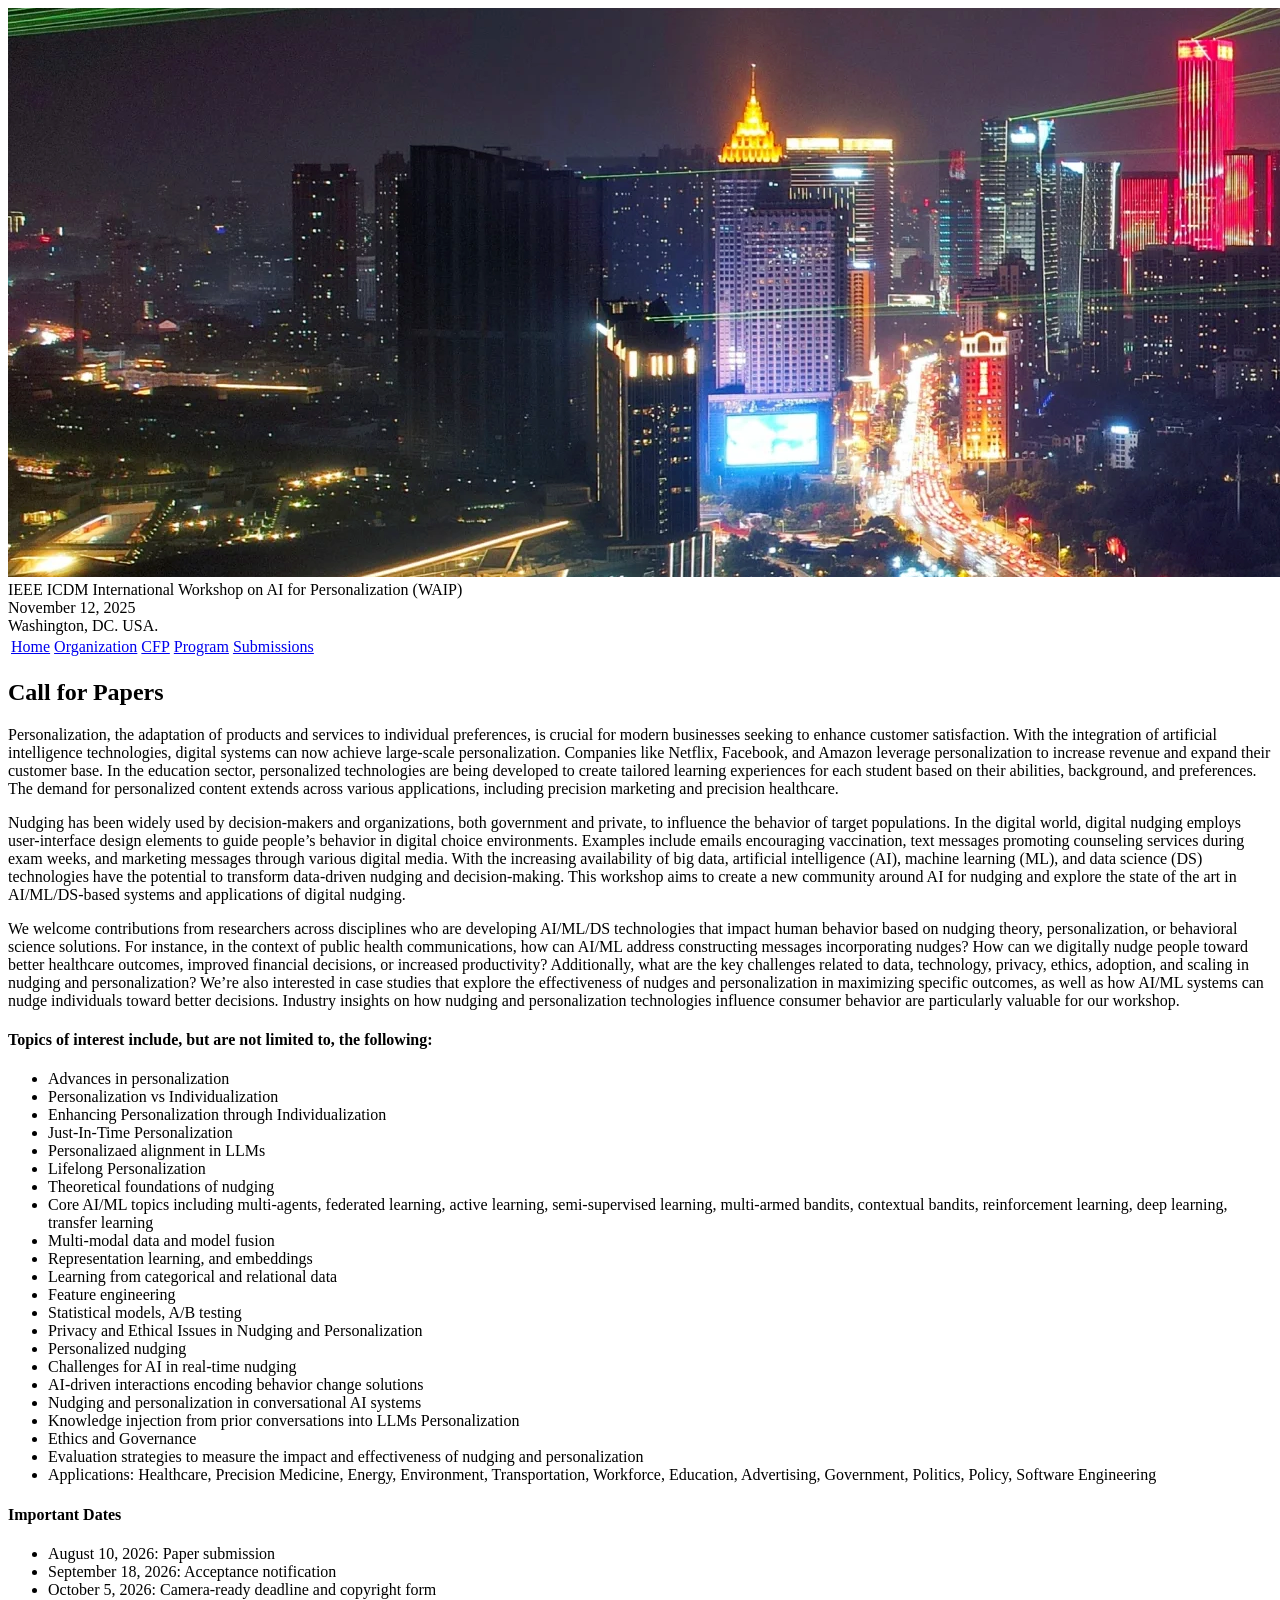
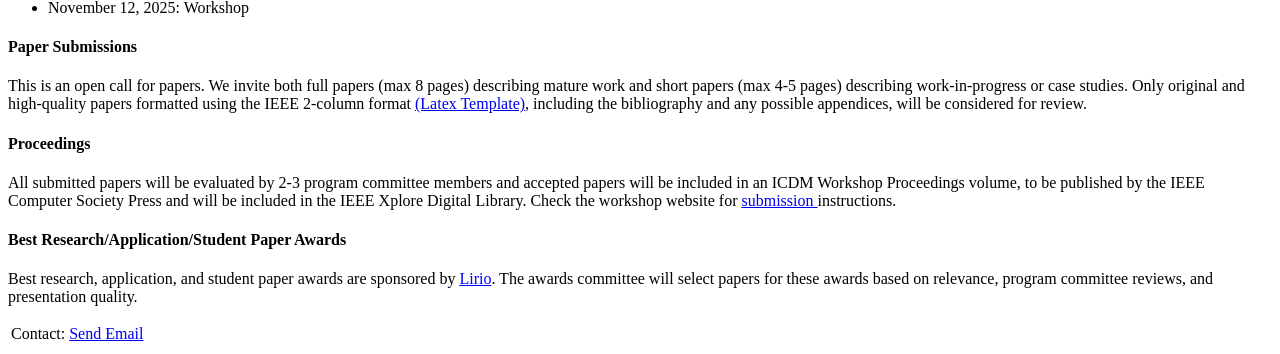
==== cfp/index.html @ 7f9c9aba "Update index.html" ====
<!DOCTYPE html>
<html lang='en'>

<head>
    <base href="..">
    <link rel="shortcut icon" type="image/png" href="assets/favicon.png"/>
    <link rel="stylesheet" type="text/css" media="all" href="assets/main.css"/>
    <meta name="description" content="WAIN-2026">
    <meta name="resource-type" content="document">
    <meta name="distribution" content="global">
    <meta name="KeyWords" content="Conference">
    <title>WAIN-2026</title>
</head>

<body>

    <div class="banner">
        <img src="assets/icdm26s-banner.png" alt="IEEE ICDM International Workshop on AI for Personalization">
        <div class="top-left">
            <span class="title1">IEEE ICDM International Workshop on AI for Personalization (WAIP)</span>
        </div>
        <div class="bottom-right">
            November 12, 2025 <br> Washington, DC. USA.
        </div>
    </div>

    <table class="navigation">
        <tr>
            <td class="navigation">
                <a class="current" title="Workshop Home Page" href=".">Home</a>
            </td>
            <td class="navigation">
                <a title="Organization" href="organization">Organization</a> 
            </td>
            <td class="navigation">
                <a title="CFP" href="cfp">CFP</a> 
            </td>
            <td class="navigation">
                <a title="Conference Program" href="program">Program</a> 
            </td>
            <td class="navigation">
                <a title="Paper Submission" href="submissions">Submissions</a>
            </td>
        </tr>
    </table>

    <h2>Call for Papers</h2>

    <p>
        Personalization, the adaptation of products and services to individual preferences, is crucial 
        for modern businesses seeking to enhance customer satisfaction. With the integration of artificial 
        intelligence technologies, digital systems can now achieve large-scale personalization. 
        Companies like Netflix, Facebook, and Amazon leverage personalization to increase revenue and 
        expand their customer base. In the education sector, personalized technologies are being 
        developed to create tailored learning experiences for each student based on their abilities, 
        background, and preferences. The demand for personalized content extends across various applications, 
        including precision marketing and precision healthcare. 
    </p>
    <p> 
        Nudging has been widely used by decision-makers and organizations, both government and private, 
        to influence the behavior of target populations. In the digital world, digital nudging employs 
        user-interface design elements to guide people’s behavior in digital choice environments. 
        Examples include emails encouraging vaccination, text messages promoting counseling services 
        during exam weeks, and marketing messages through various digital media. With the increasing 
        availability of big data, artificial intelligence (AI), machine learning (ML), and data science 
        (DS) technologies have the potential to transform data-driven nudging and decision-making. 
        This workshop aims to create a new community around AI for nudging and explore the state of 
        the art in AI/ML/DS-based systems and applications of digital nudging.
    </p>
    
    <p>
        We welcome contributions from researchers across disciplines who are developing AI/ML/DS 
        technologies that impact human behavior based on nudging theory, personalization, or 
        behavioral science solutions. For instance, in the context of public health communications, 
        how can AI/ML address constructing messages incorporating nudges? How can we digitally nudge 
        people toward better healthcare outcomes, improved financial decisions, or increased productivity? 
        Additionally, what are the key challenges related to data, technology, privacy, ethics, adoption, 
        and scaling in nudging and personalization? We’re also interested in case studies that explore 
        the effectiveness of nudges and personalization in maximizing specific outcomes, as well as 
        how AI/ML systems can nudge individuals toward better decisions. Industry insights on how nudging 
        and personalization technologies influence consumer behavior are particularly valuable for our workshop.
    </p>

    <h4>Topics of interest include, but are not limited to, the following:</h4>
    
    <ul>
      <li>Advances in personalization</li> 
      <li>Personalization vs Individualization</li> 
      <li>Enhancing Personalization through Individualization</li> 
      <li>Just-In-Time Personalization</li>     
      <li>Personalizaed alignment in LLMs</li> 
      <li>Lifelong Personalization</li> 
      <li>Theoretical foundations of nudging</li>                  
      <li>Core AI/ML topics including multi-agents, federated learning, active learning, semi-supervised learning, 
          multi-armed bandits, contextual bandits, reinforcement learning, deep learning, transfer learning</li>
      <li>Multi-modal data and model fusion</li>
      <li>Representation learning, and embeddings</li>  
      <li>Learning from categorical and relational data</li>
      <li>Feature engineering</li>
      <li>Statistical models, A/B testing</li>
      <li>Privacy and Ethical Issues in Nudging and Personalization </li>
      <li>Personalized nudging</li>        
      <li>Challenges for AI in real-time nudging</li>
      <li>AI-driven interactions encoding behavior change solutions</li>
      <li>Nudging and personalization in conversational AI systems</li>
      <li>Knowledge injection from prior conversations into LLMs Personalization</li> 
      <li>Ethics and Governance</li> 
      <li>Evaluation strategies to measure the impact and effectiveness of nudging and personalization</li>
      <li>Applications: Healthcare, Precision Medicine, Energy, Environment, Transportation, 
          Workforce, Education, Advertising, Government, Politics, Policy, Software Engineering</li>
    </ul>
    
    <h4>Important Dates</h4>
    
    <ul>
      <li>August 10, 2026: Paper submission</li>
      <li>September 18, 2026: Acceptance notification</li>
      <li>October 5, 2026: Camera-ready deadline and copyright form</li>
      <li>November  12, 2025: Workshop </li>
    </ul>
    
    <h4>Paper Submissions</h4>
    
    <p>
        This is an open call for papers. We invite both full papers (max 8 pages) describing mature work and 
        short papers (max 4-5 pages) describing work-in-progress or case studies. Only original and high-quality 
        papers formatted using the IEEE 2-column format <a href="https://www.ieee.org/conferences/publishing/templates.html" target="_blank">(Latex Template)</a>, 
        including the bibliography and any possible appendices, will be considered for review.
    </p>
    
    <h4>Proceedings</h4>    
    <p>
        All submitted papers will be evaluated by 2-3 program committee members and accepted papers 
        will be included in an ICDM Workshop Proceedings volume, to be published by the IEEE Computer Society 
        Press and will be included in the IEEE Xplore Digital Library.  Check the workshop website for 
        <a href="https://lirio-brell.github.io/wain25/submissions/" target="_blank"> submission </a>
        instructions.
    </p>
    
    <h4>Best Research/Application/Student Paper Awards</h4>    
    <p>
        Best research, application, and student paper awards are sponsored by <a href="https://lirio.com" style="color:blue;"  target="_blank">Lirio</a>. 
        The awards committee will select papers for these awards based on relevance, program committee reviews, and presentation quality.

    </p>
           
    <table class="footer">
        <tr>
            <td class="footer">Contact: <a href = "mailto: lirio.brell@gmail.com">Send Email</a> </td> 
        </tr>
    </table>

    </body>
</html>
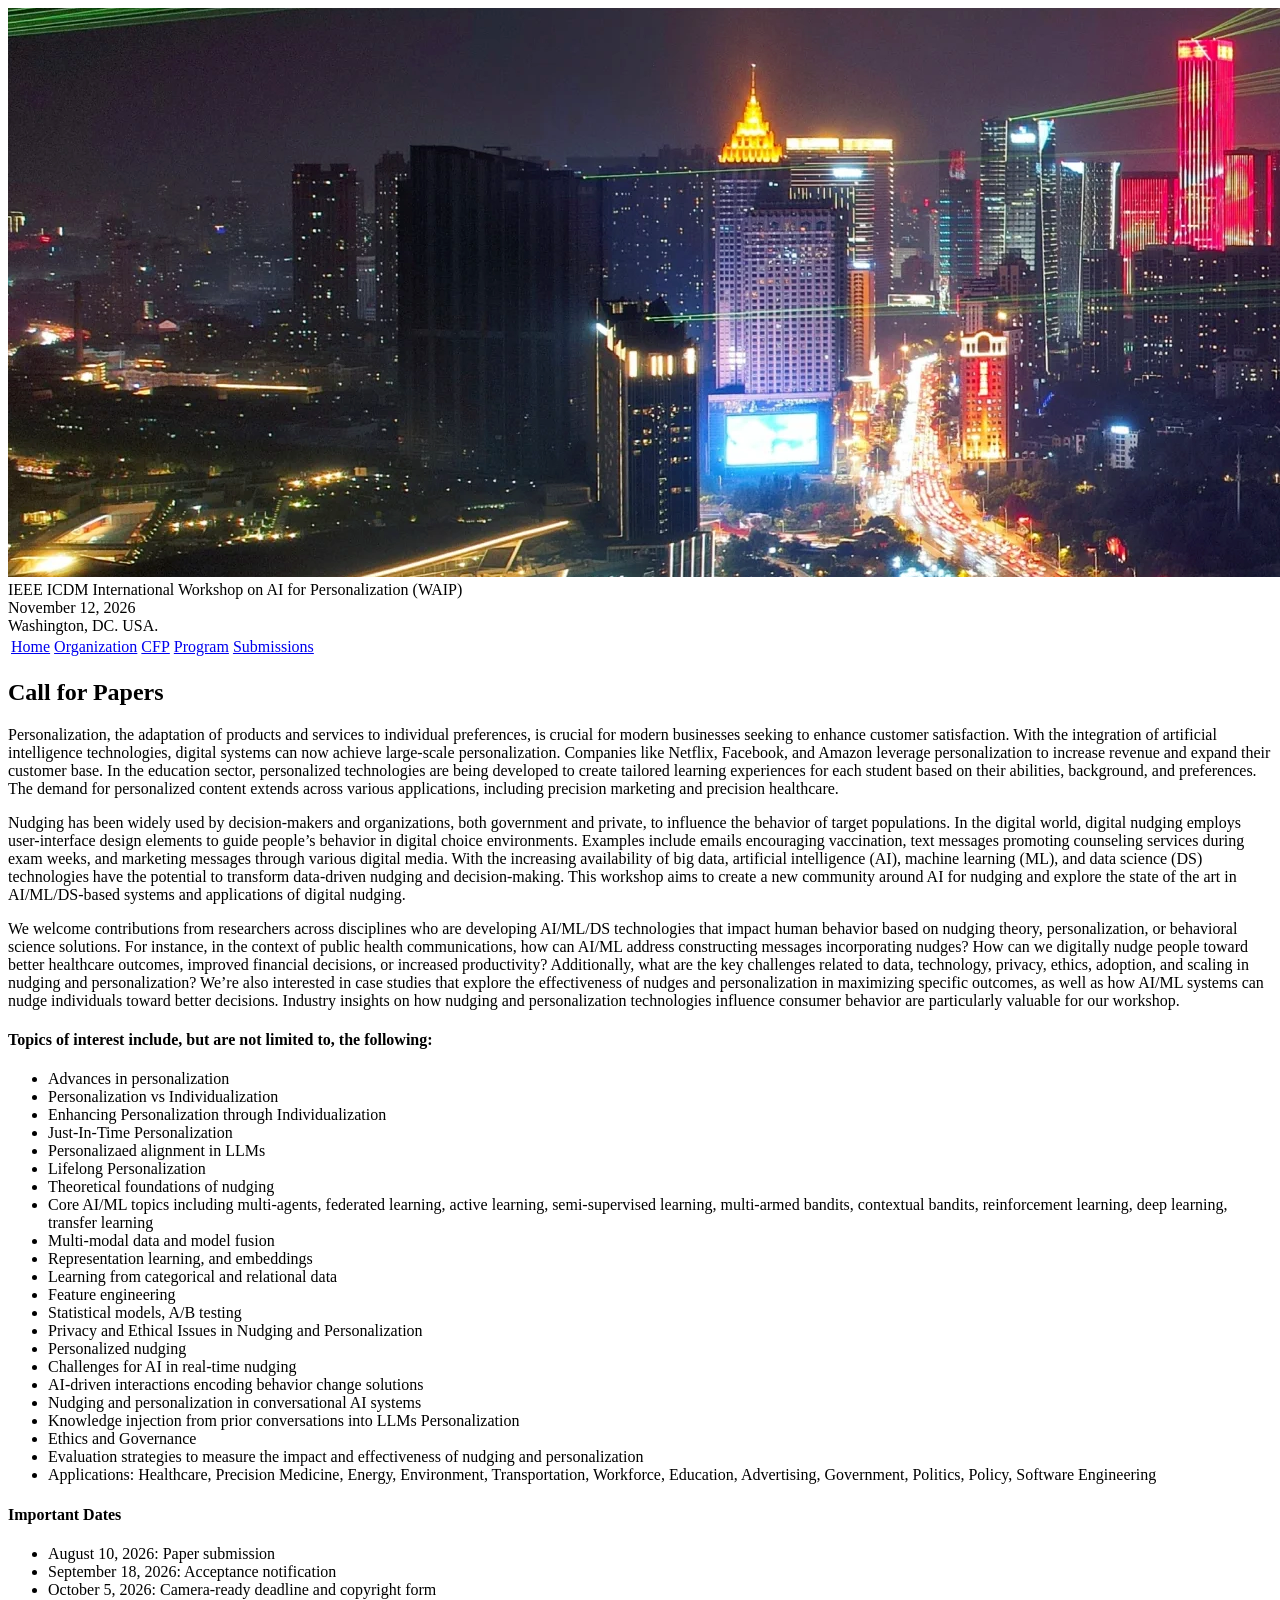
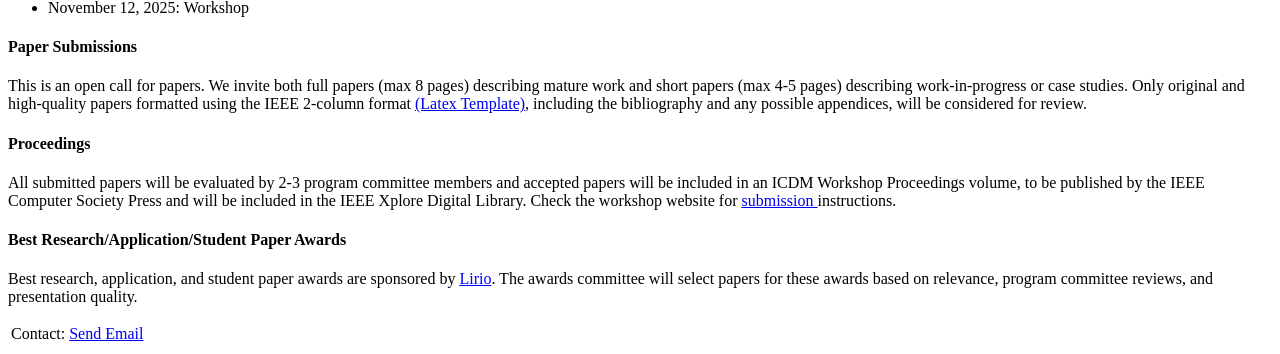
==== commit 06763dd7: "Update index.html" ====
--- a/cfp/index.html
+++ b/cfp/index.html
@@ -20,7 +20,7 @@
             <span class="title1">IEEE ICDM International Workshop on AI for Personalization (WAIP)</span>
         </div>
         <div class="bottom-right">
-            November 12, 2025 <br> Washington, DC. USA.
+            November 12, 2026 <br> Washington, DC. USA.
         </div>
     </div>
 
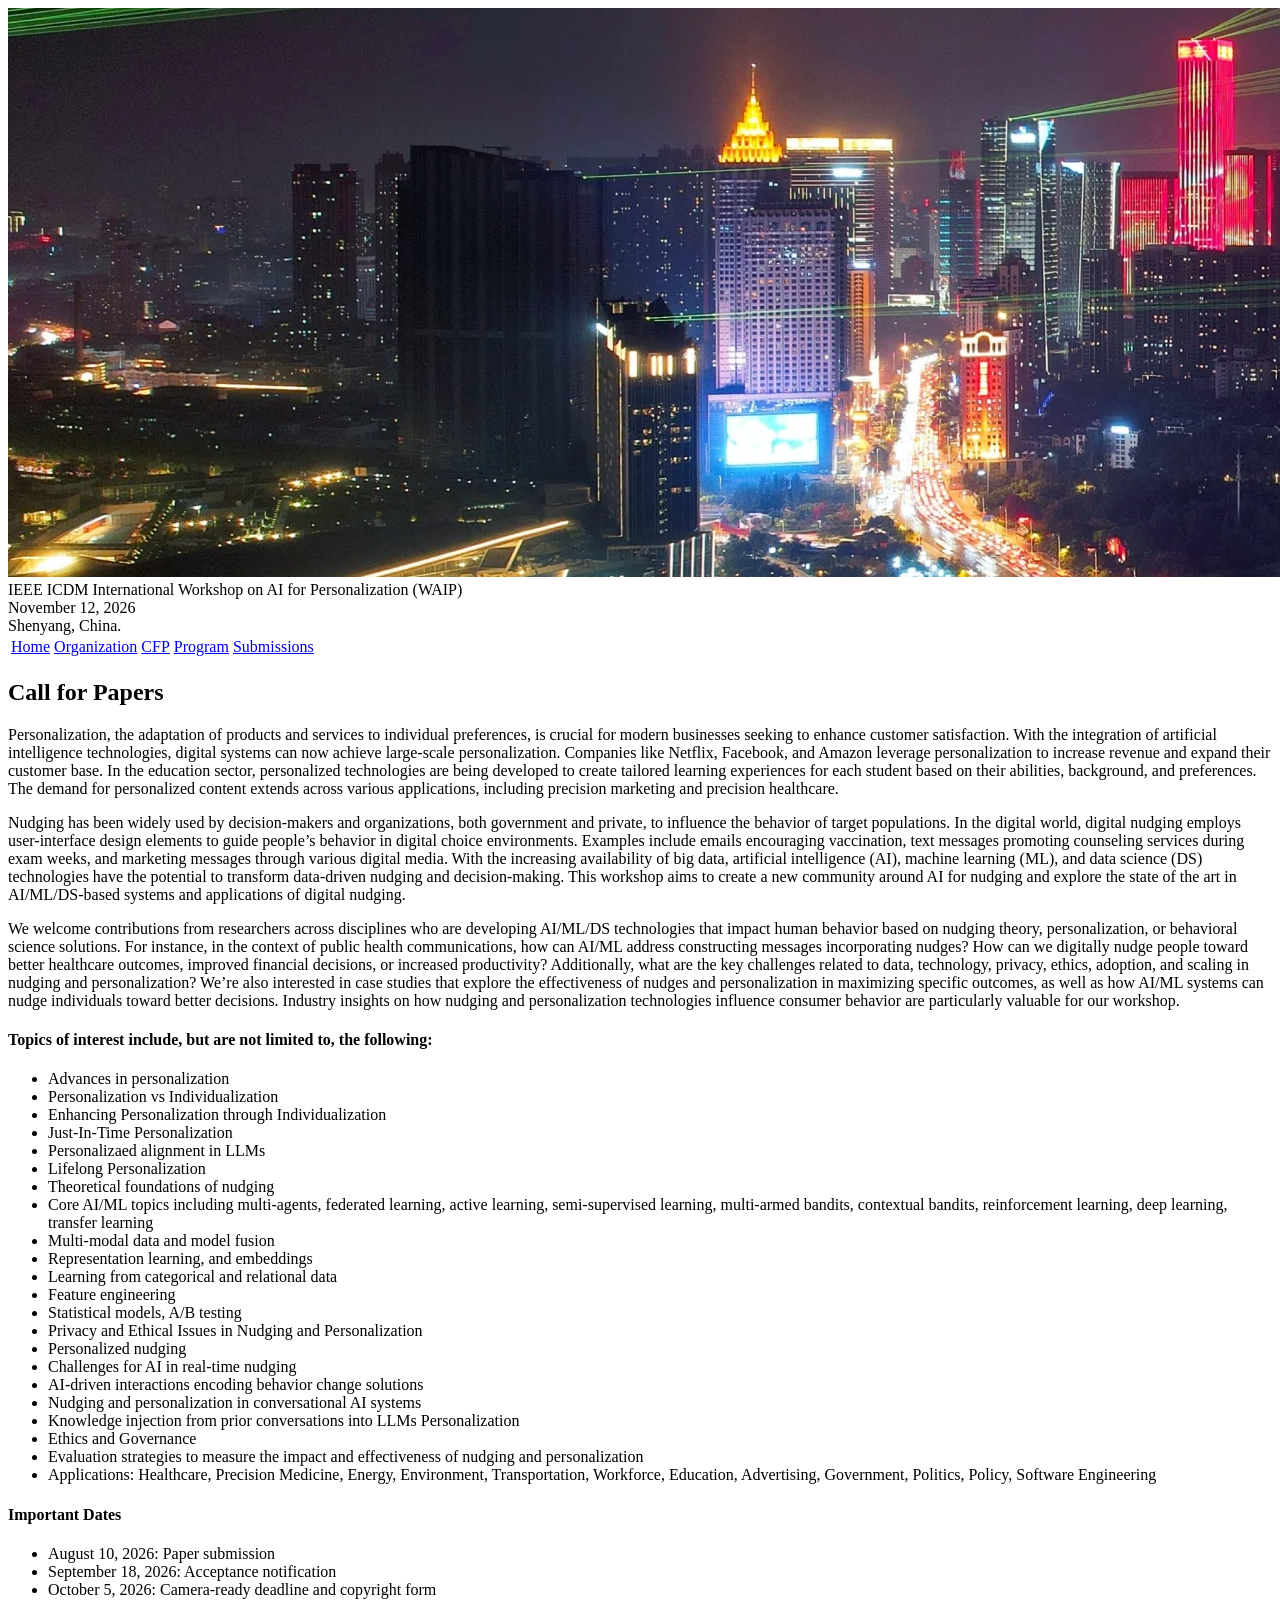
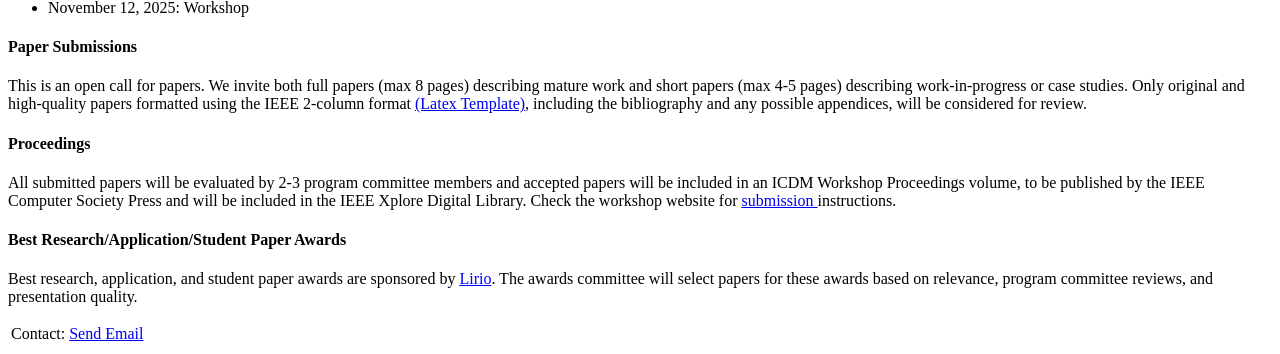
==== commit fa53030e: "Update index.html" ====
--- a/cfp/index.html
+++ b/cfp/index.html
@@ -20,7 +20,7 @@
             <span class="title1">IEEE ICDM International Workshop on AI for Personalization (WAIP)</span>
         </div>
         <div class="bottom-right">
-            November 12, 2026 <br> Washington, DC. USA.
+            November 12, 2026 <br> Shenyang, China.
         </div>
     </div>
 
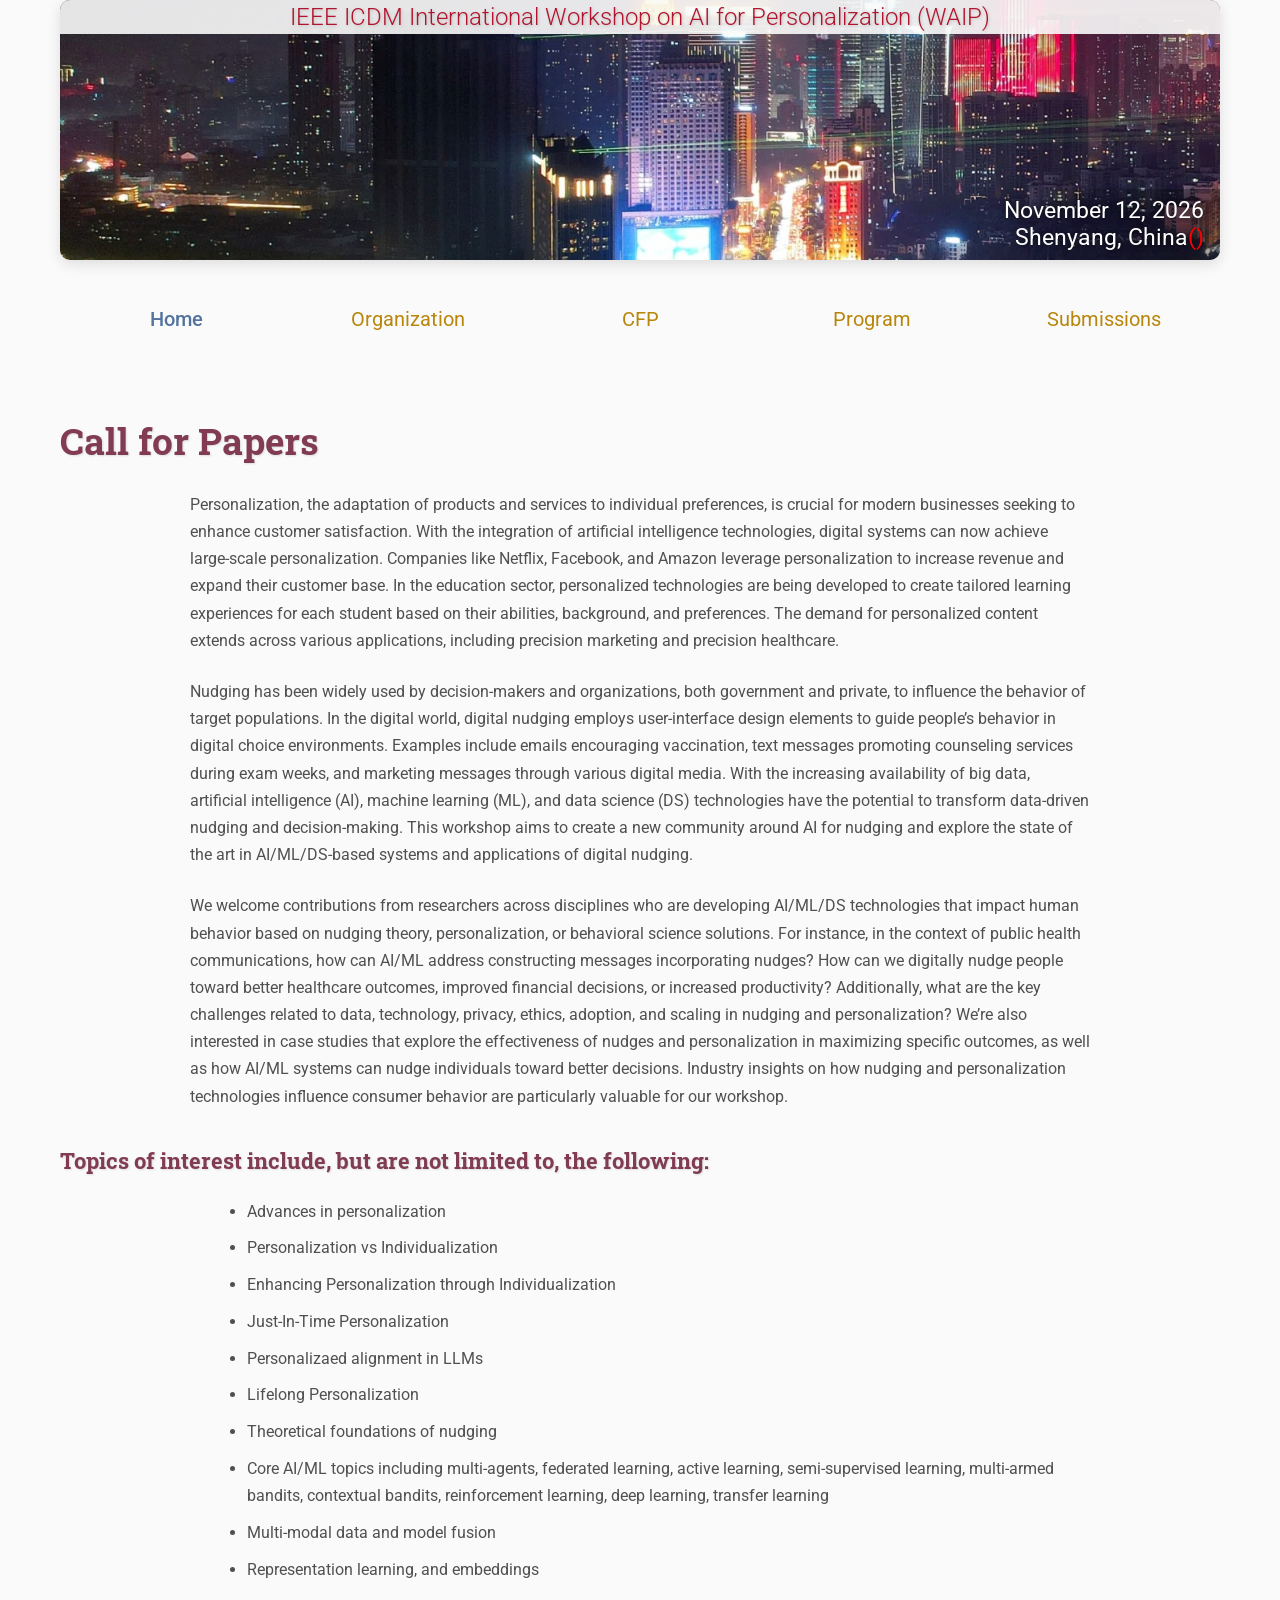
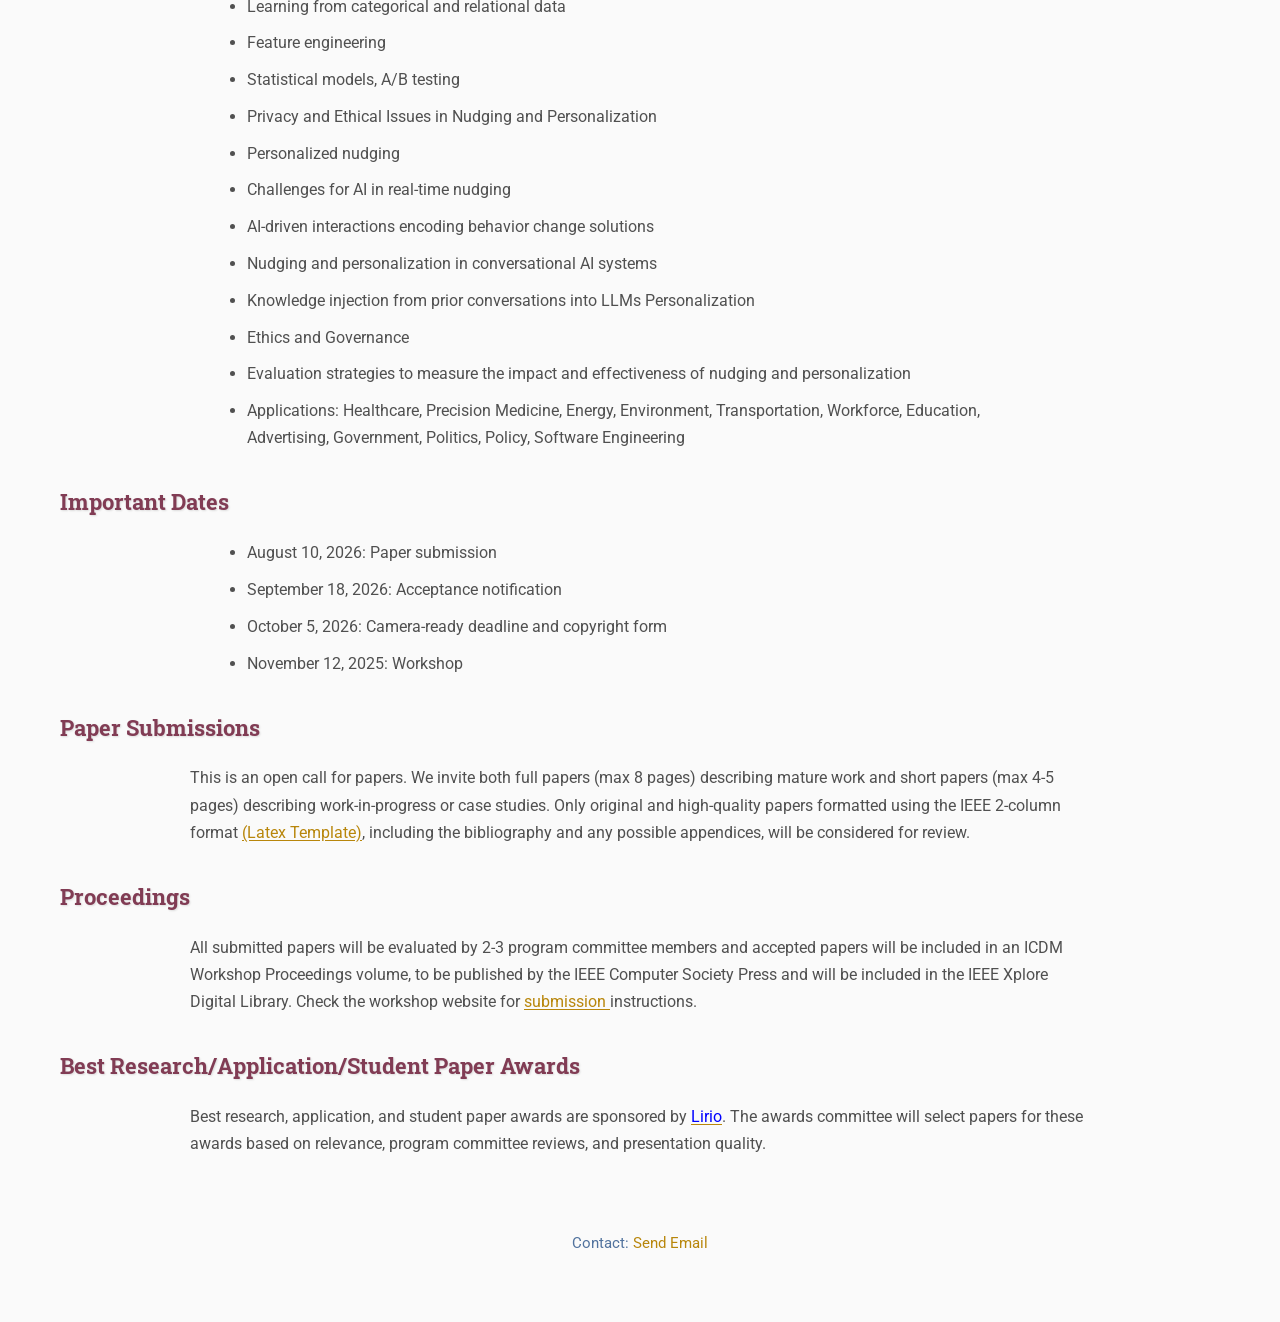
==== commit 29dfb12b: "Update index.html" ====
--- a/cfp/index.html
+++ b/cfp/index.html
@@ -15,12 +15,19 @@
 <body>
 
     <div class="banner">
-        <img src="assets/icdm26s-banner.png" alt="IEEE ICDM International Workshop on AI for Personalization">
+        <img class="banner-image"
+             src="assets/icdm26s-banner.png"
+             alt="IEEE ICDM International Workshop on AI for Personalization (WAIP)">
+    
         <div class="top-left">
-            <span class="title1">IEEE ICDM International Workshop on AI for Personalization (WAIP)</span>
+            <span class="title1">
+                IEEE ICDM International Workshop on AI for Personalization (WAIP)
+            </span>
         </div>
+    
         <div class="bottom-right">
-            November 12, 2026 <br> Shenyang, China.
+            November 12, 2026 <br>
+            Shenyang, China<span class="r">()</span>
         </div>
     </div>
 
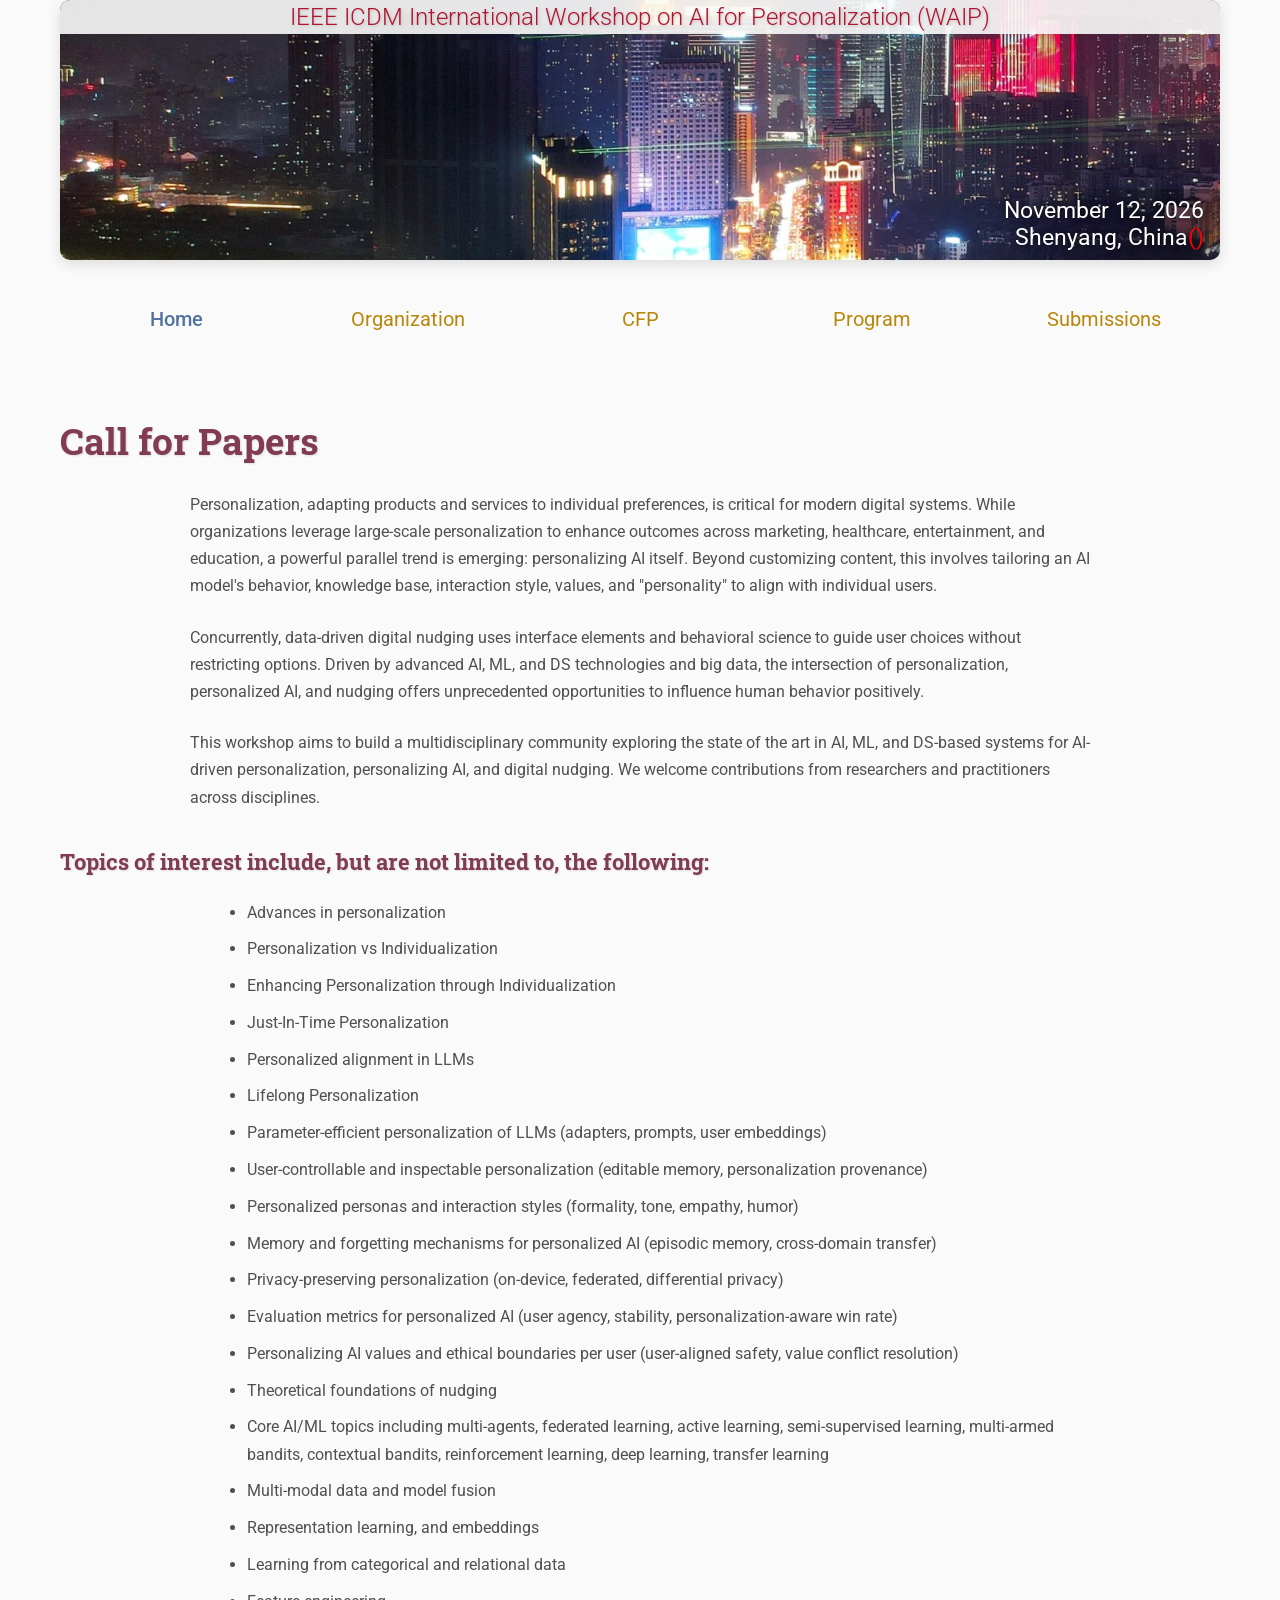
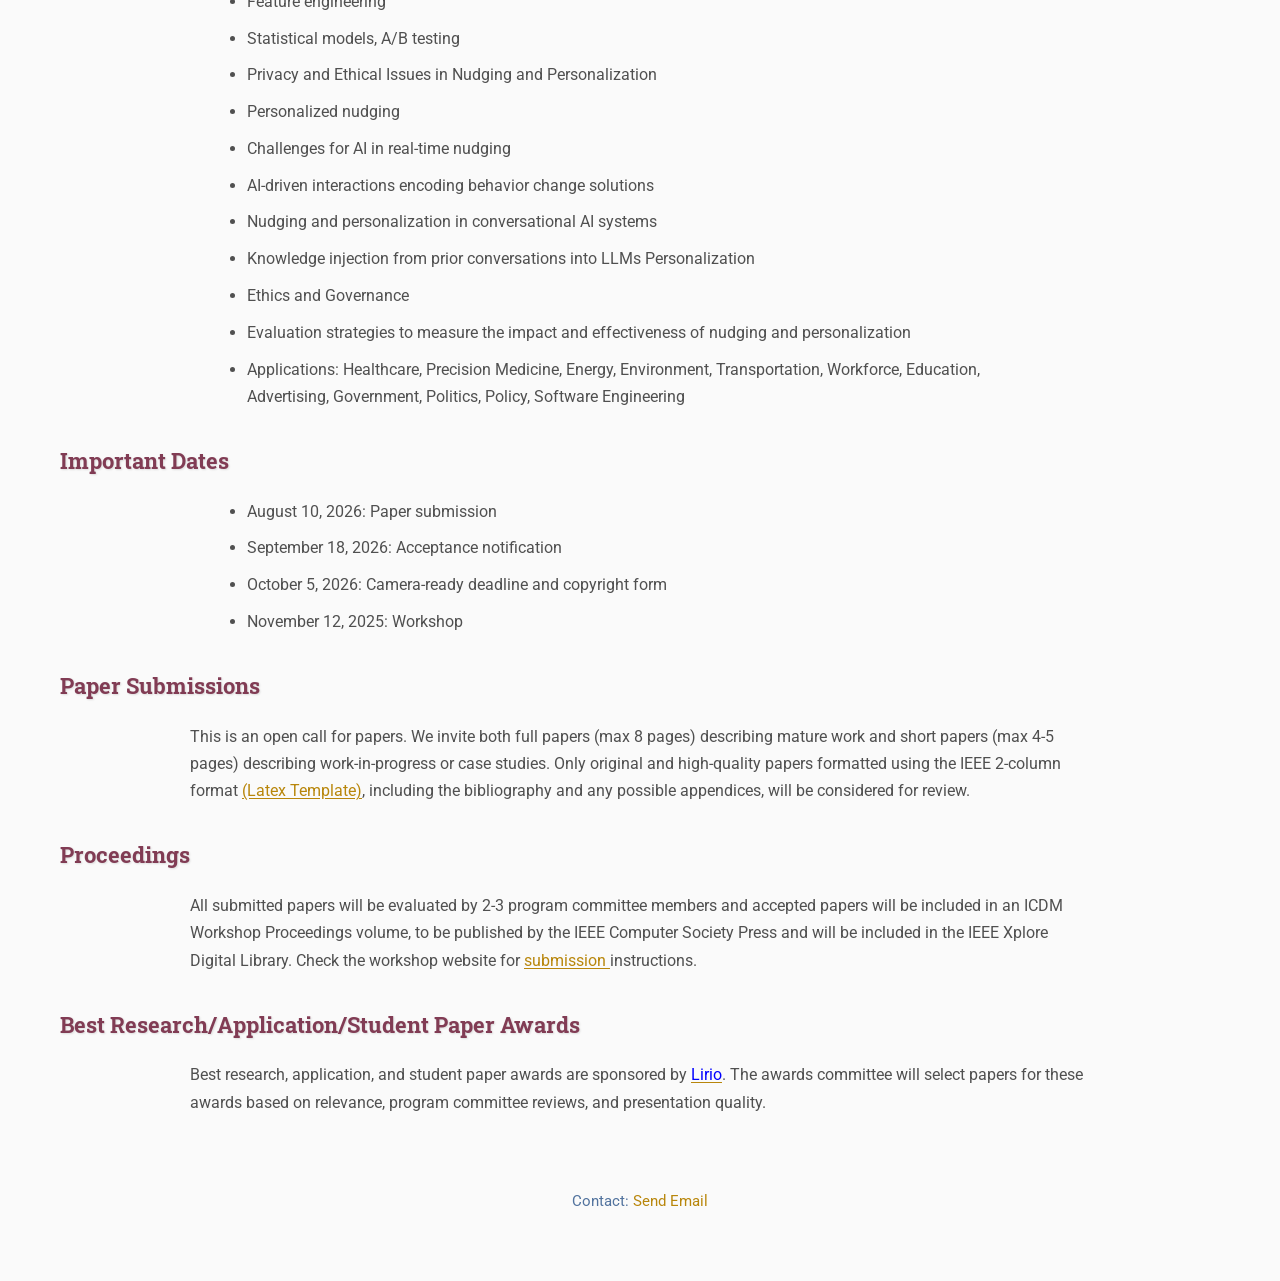
==== commit ac48bf28: "Update index.html" ====
--- a/cfp/index.html
+++ b/cfp/index.html
@@ -53,69 +53,60 @@
 
     <h2>Call for Papers</h2>
 
+
     <p>
-        Personalization, the adaptation of products and services to individual preferences, is crucial 
-        for modern businesses seeking to enhance customer satisfaction. With the integration of artificial 
-        intelligence technologies, digital systems can now achieve large-scale personalization. 
-        Companies like Netflix, Facebook, and Amazon leverage personalization to increase revenue and 
-        expand their customer base. In the education sector, personalized technologies are being 
-        developed to create tailored learning experiences for each student based on their abilities, 
-        background, and preferences. The demand for personalized content extends across various applications, 
-        including precision marketing and precision healthcare. 
+        Personalization, adapting products and services to individual preferences, is critical for modern digital systems. 
+        While organizations leverage large-scale personalization to enhance outcomes across marketing, healthcare, entertainment, 
+        and education, a powerful parallel trend is emerging: personalizing AI itself. Beyond customizing content, this involves 
+        tailoring an AI model's behavior, knowledge base, interaction style, values, and "personality" to align with individual users. 
     </p>
-    <p> 
-        Nudging has been widely used by decision-makers and organizations, both government and private, 
-        to influence the behavior of target populations. In the digital world, digital nudging employs 
-        user-interface design elements to guide people’s behavior in digital choice environments. 
-        Examples include emails encouraging vaccination, text messages promoting counseling services 
-        during exam weeks, and marketing messages through various digital media. With the increasing 
-        availability of big data, artificial intelligence (AI), machine learning (ML), and data science 
-        (DS) technologies have the potential to transform data-driven nudging and decision-making. 
-        This workshop aims to create a new community around AI for nudging and explore the state of 
-        the art in AI/ML/DS-based systems and applications of digital nudging.
+    <p>
+        Concurrently, data-driven digital nudging uses interface elements and behavioral science to guide user choices 
+        without restricting options. Driven by advanced AI, ML, and DS technologies and big data, the intersection of 
+        personalization, personalized AI, and nudging offers unprecedented opportunities to influence human behavior positively.
     </p>
-    
     <p>
-        We welcome contributions from researchers across disciplines who are developing AI/ML/DS 
-        technologies that impact human behavior based on nudging theory, personalization, or 
-        behavioral science solutions. For instance, in the context of public health communications, 
-        how can AI/ML address constructing messages incorporating nudges? How can we digitally nudge 
-        people toward better healthcare outcomes, improved financial decisions, or increased productivity? 
-        Additionally, what are the key challenges related to data, technology, privacy, ethics, adoption, 
-        and scaling in nudging and personalization? We’re also interested in case studies that explore 
-        the effectiveness of nudges and personalization in maximizing specific outcomes, as well as 
-        how AI/ML systems can nudge individuals toward better decisions. Industry insights on how nudging 
-        and personalization technologies influence consumer behavior are particularly valuable for our workshop.
+        This workshop aims to build a multidisciplinary community exploring the state of the art in AI, ML, and DS-based systems 
+        for AI-driven personalization, personalizing AI, and digital nudging. We welcome contributions from researchers and 
+        practitioners across disciplines.
     </p>
+        
 
     <h4>Topics of interest include, but are not limited to, the following:</h4>
     
-    <ul>
-      <li>Advances in personalization</li> 
-      <li>Personalization vs Individualization</li> 
-      <li>Enhancing Personalization through Individualization</li> 
-      <li>Just-In-Time Personalization</li>     
-      <li>Personalizaed alignment in LLMs</li> 
-      <li>Lifelong Personalization</li> 
-      <li>Theoretical foundations of nudging</li>                  
-      <li>Core AI/ML topics including multi-agents, federated learning, active learning, semi-supervised learning, 
-          multi-armed bandits, contextual bandits, reinforcement learning, deep learning, transfer learning</li>
-      <li>Multi-modal data and model fusion</li>
-      <li>Representation learning, and embeddings</li>  
-      <li>Learning from categorical and relational data</li>
-      <li>Feature engineering</li>
-      <li>Statistical models, A/B testing</li>
-      <li>Privacy and Ethical Issues in Nudging and Personalization </li>
-      <li>Personalized nudging</li>        
-      <li>Challenges for AI in real-time nudging</li>
-      <li>AI-driven interactions encoding behavior change solutions</li>
-      <li>Nudging and personalization in conversational AI systems</li>
-      <li>Knowledge injection from prior conversations into LLMs Personalization</li> 
-      <li>Ethics and Governance</li> 
-      <li>Evaluation strategies to measure the impact and effectiveness of nudging and personalization</li>
-      <li>Applications: Healthcare, Precision Medicine, Energy, Environment, Transportation, 
-          Workforce, Education, Advertising, Government, Politics, Policy, Software Engineering</li>
-    </ul>
+<ul>
+  <li>Advances in personalization</li>
+  <li>Personalization vs Individualization</li>
+  <li>Enhancing Personalization through Individualization</li>
+  <li>Just-In-Time Personalization</li>
+  <li>Personalized alignment in LLMs</li>
+  <li>Lifelong Personalization</li>
+  <li> Parameter-efficient personalization of LLMs (adapters, prompts, user embeddings) </li>
+  <li> User-controllable and inspectable personalization (editable memory, personalization provenance) </li>
+  <li> Personalized personas and interaction styles (formality, tone, empathy, humor) </li>
+  <li> Memory and forgetting mechanisms for personalized AI (episodic memory, cross-domain transfer) </li>
+  <li> Privacy-preserving personalization (on-device, federated, differential privacy) </li>
+  <li> Evaluation metrics for personalized AI (user agency, stability, personalization-aware win rate) </li>
+  <li> Personalizing AI values and ethical boundaries per user (user-aligned safety, value conflict resolution) </li>
+  <li>Theoretical foundations of nudging</li>
+  <li>Core AI/ML topics including multi-agents, federated learning, active learning, semi-supervised learning, 
+      multi-armed bandits, contextual bandits, reinforcement learning, deep learning, transfer learning</li>
+  <li>Multi-modal data and model fusion</li>
+  <li>Representation learning, and embeddings</li>  
+  <li>Learning from categorical and relational data</li>
+  <li>Feature engineering</li>
+  <li>Statistical models, A/B testing</li>
+  <li>Privacy and Ethical Issues in Nudging and Personalization</li>
+  <li>Personalized nudging</li>        
+  <li>Challenges for AI in real-time nudging</li>
+  <li>AI-driven interactions encoding behavior change solutions</li>
+  <li>Nudging and personalization in conversational AI systems</li>
+  <li>Knowledge injection from prior conversations into LLMs Personalization</li> 
+  <li>Ethics and Governance</li> 
+  <li>Evaluation strategies to measure the impact and effectiveness of nudging and personalization</li>
+  <li>Applications: Healthcare, Precision Medicine, Energy, Environment, Transportation, 
+      Workforce, Education, Advertising, Government, Politics, Policy, Software Engineering</li>
+</ul>
     
     <h4>Important Dates</h4>
     
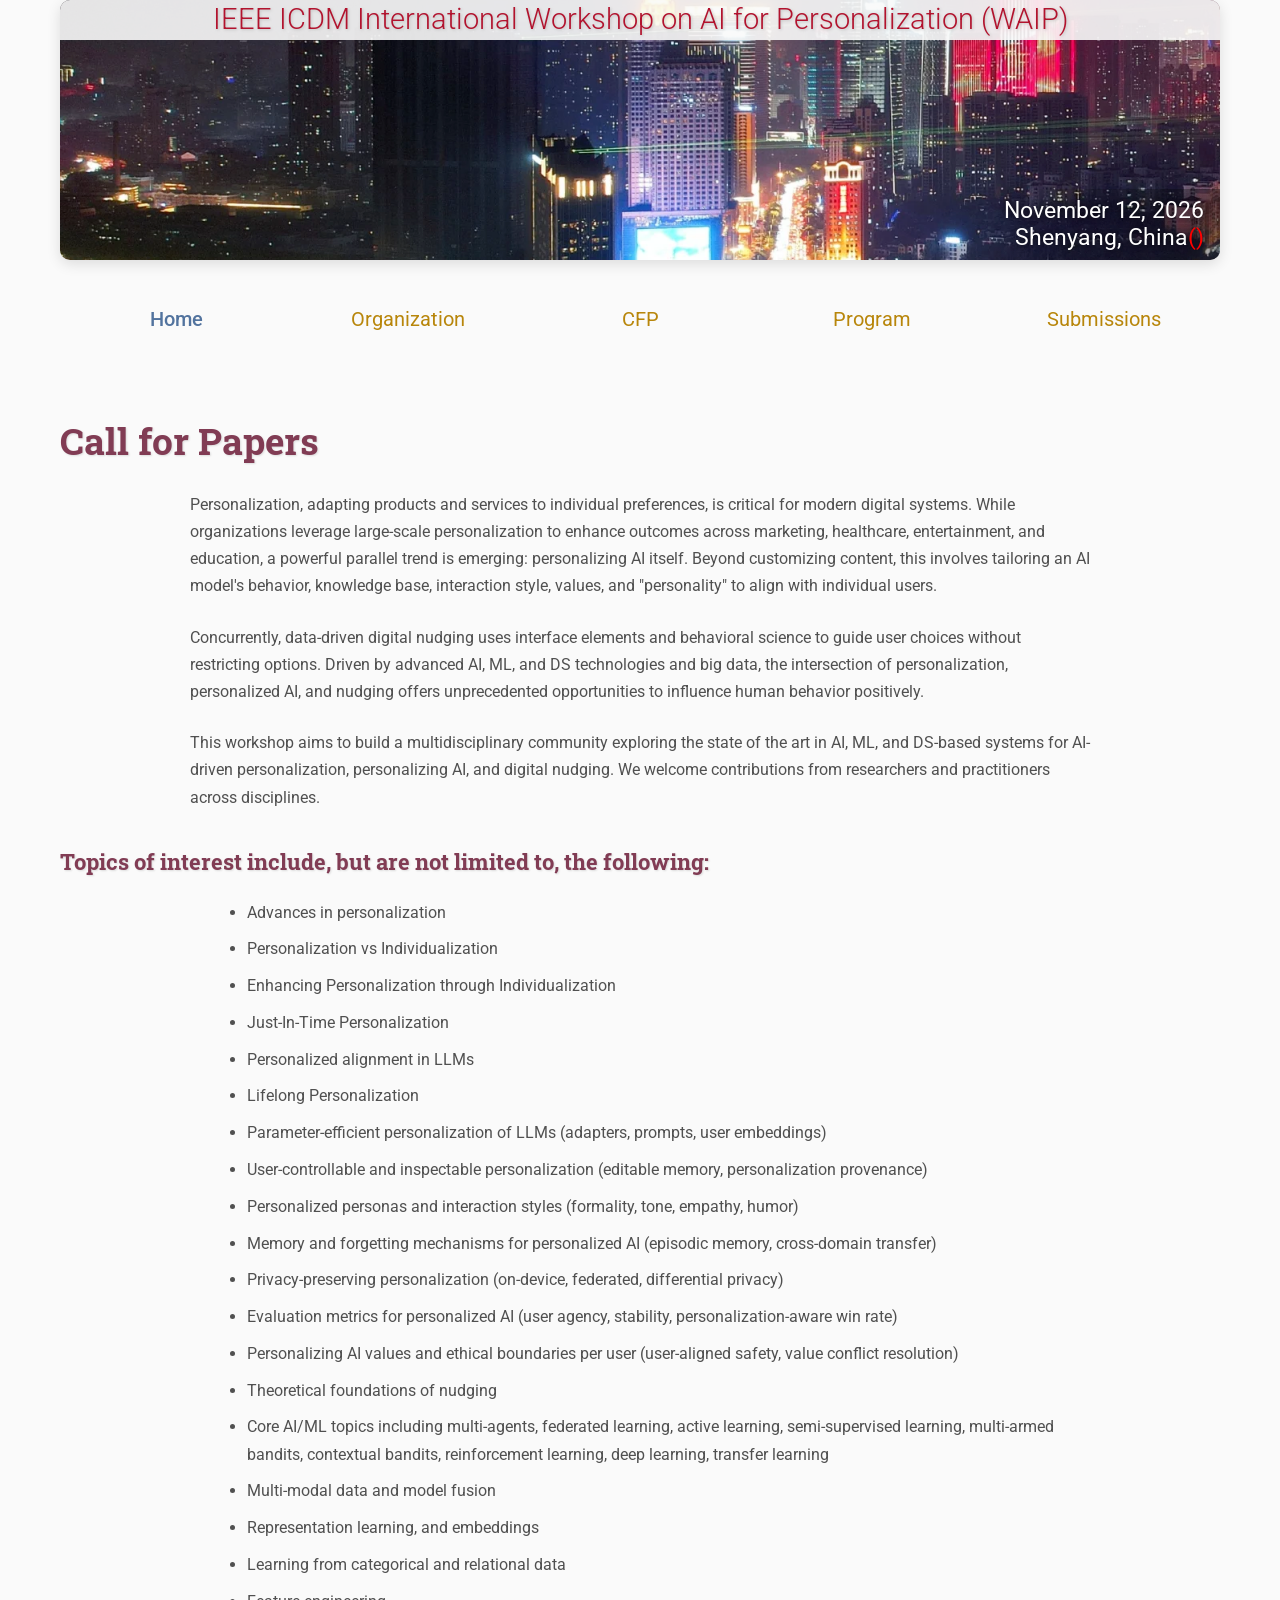
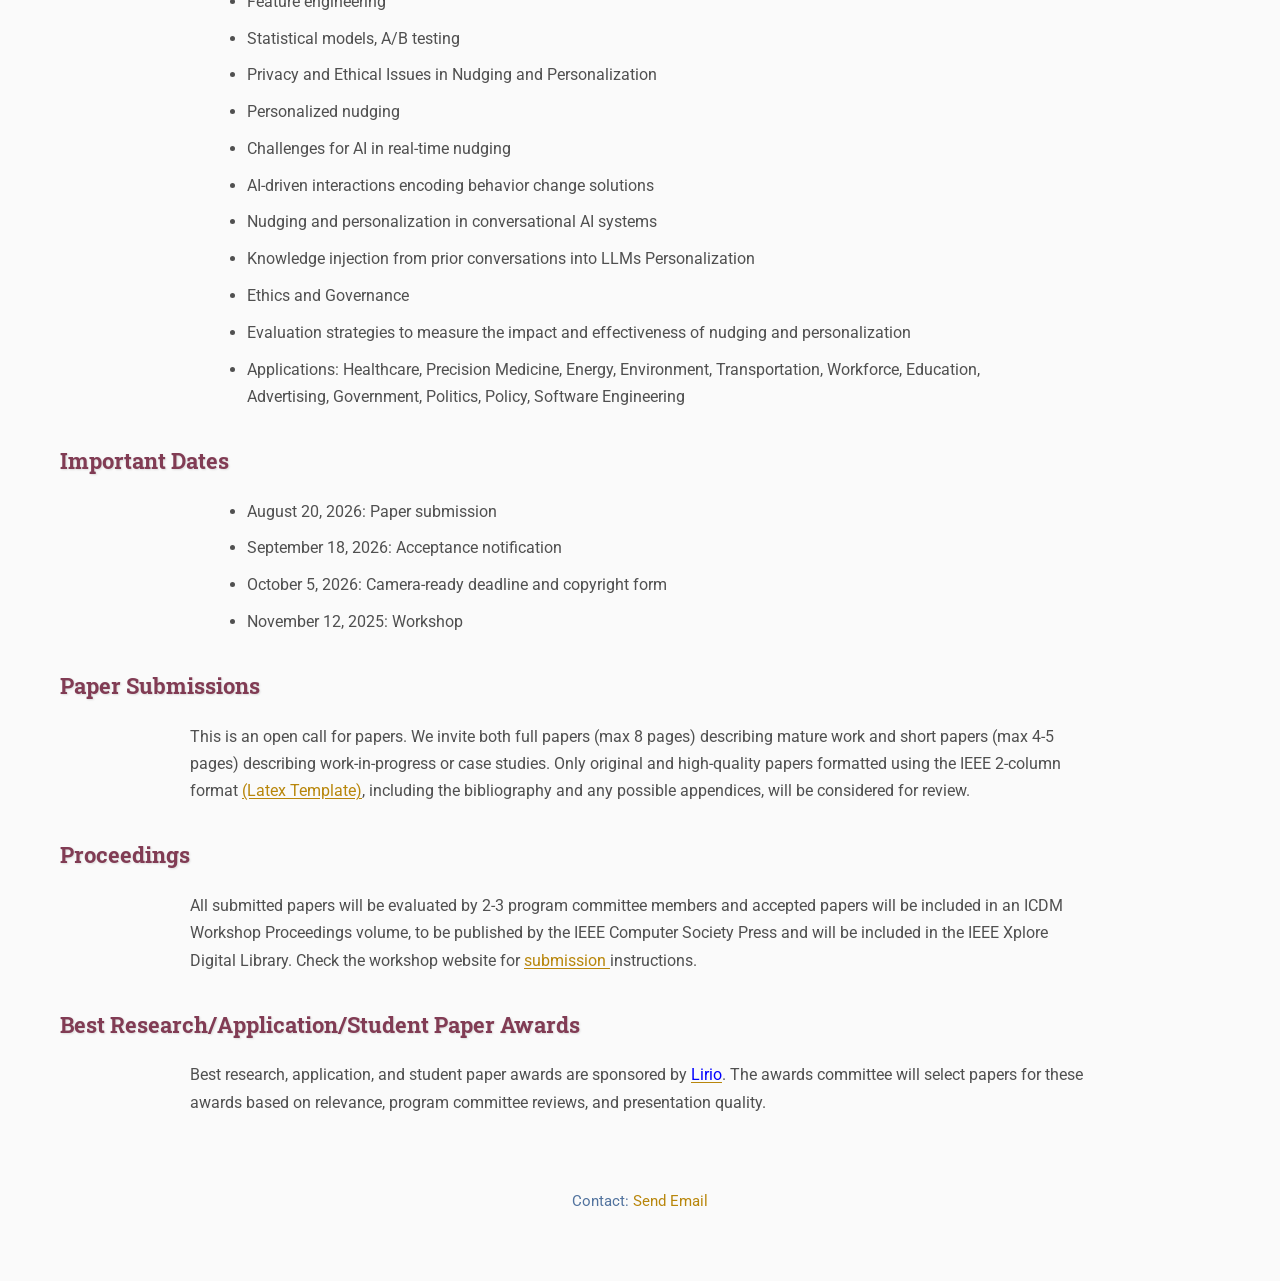
==== commit a8a6291b: "Update index.html" ====
--- a/cfp/index.html
+++ b/cfp/index.html
@@ -111,7 +111,7 @@
     <h4>Important Dates</h4>
     
     <ul>
-      <li>August 10, 2026: Paper submission</li>
+      <li>August 20, 2026: Paper submission</li>
       <li>September 18, 2026: Acceptance notification</li>
       <li>October 5, 2026: Camera-ready deadline and copyright form</li>
       <li>November  12, 2025: Workshop </li>
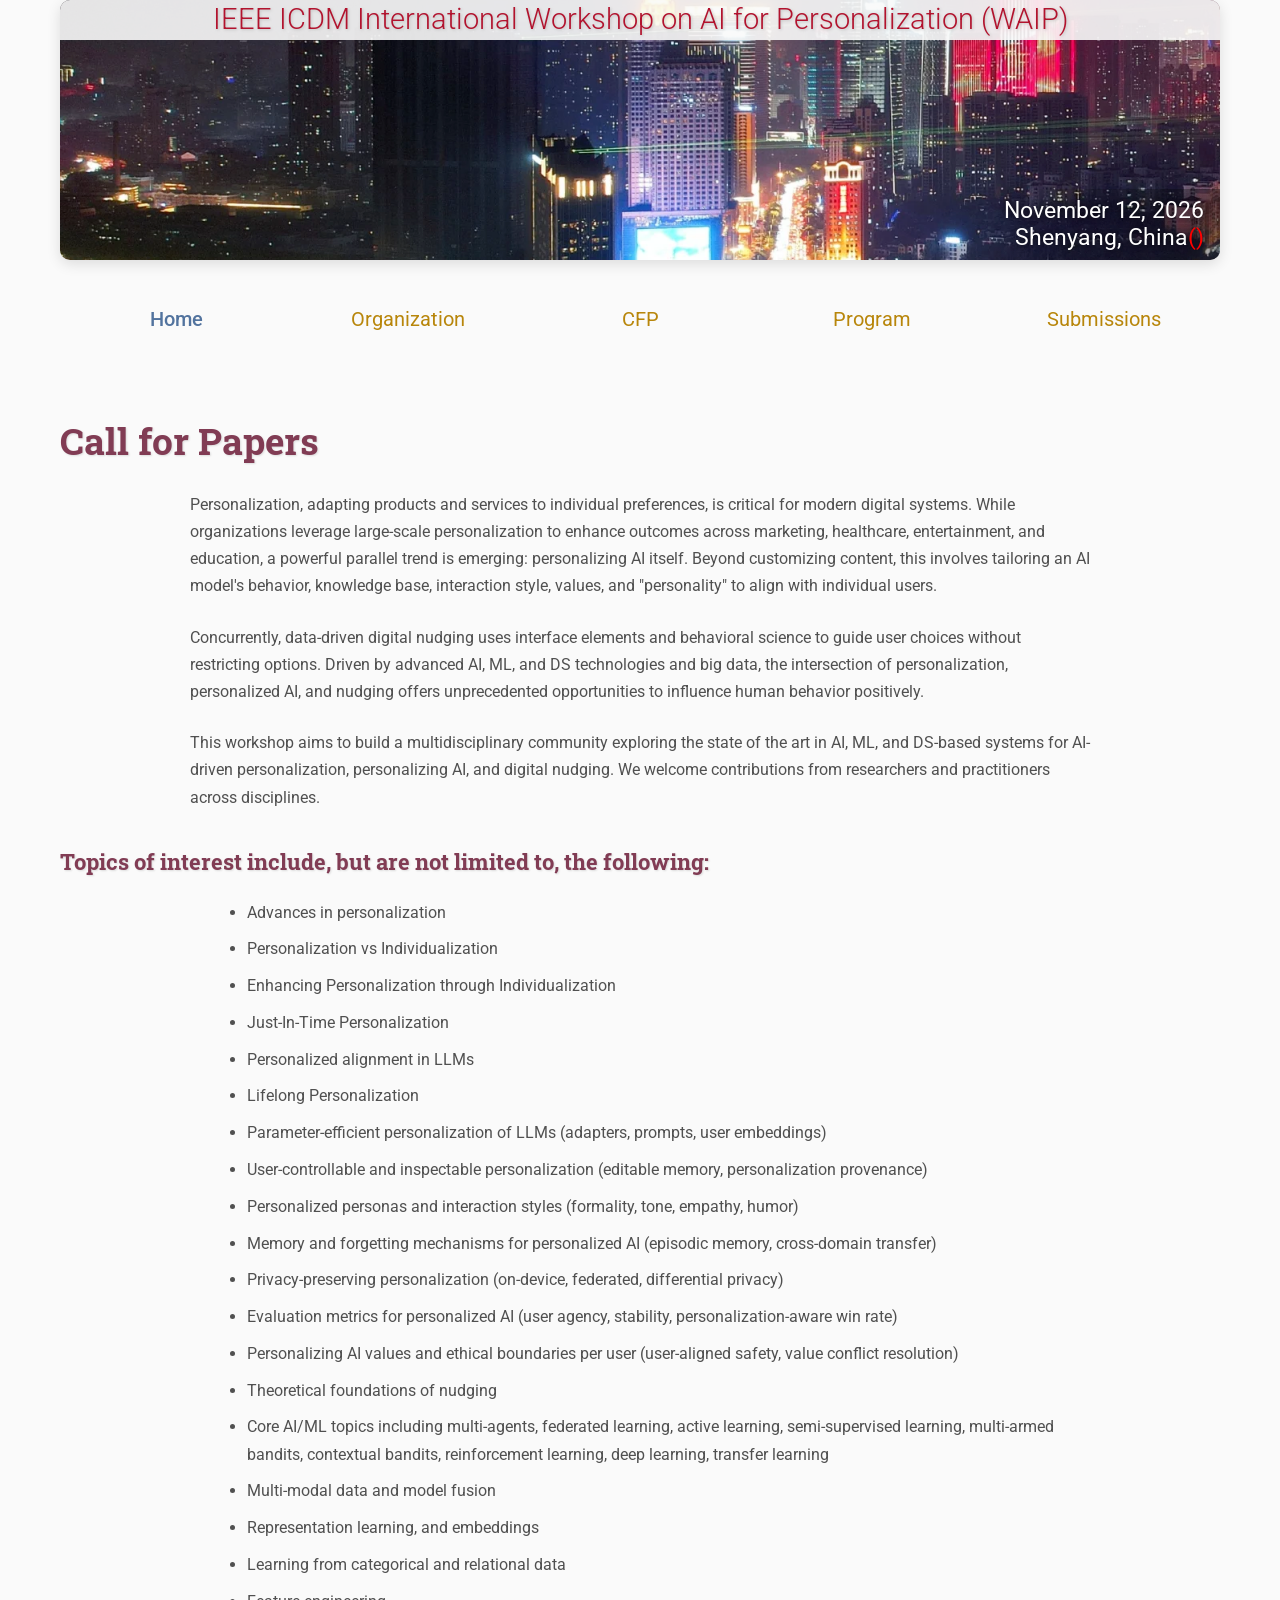
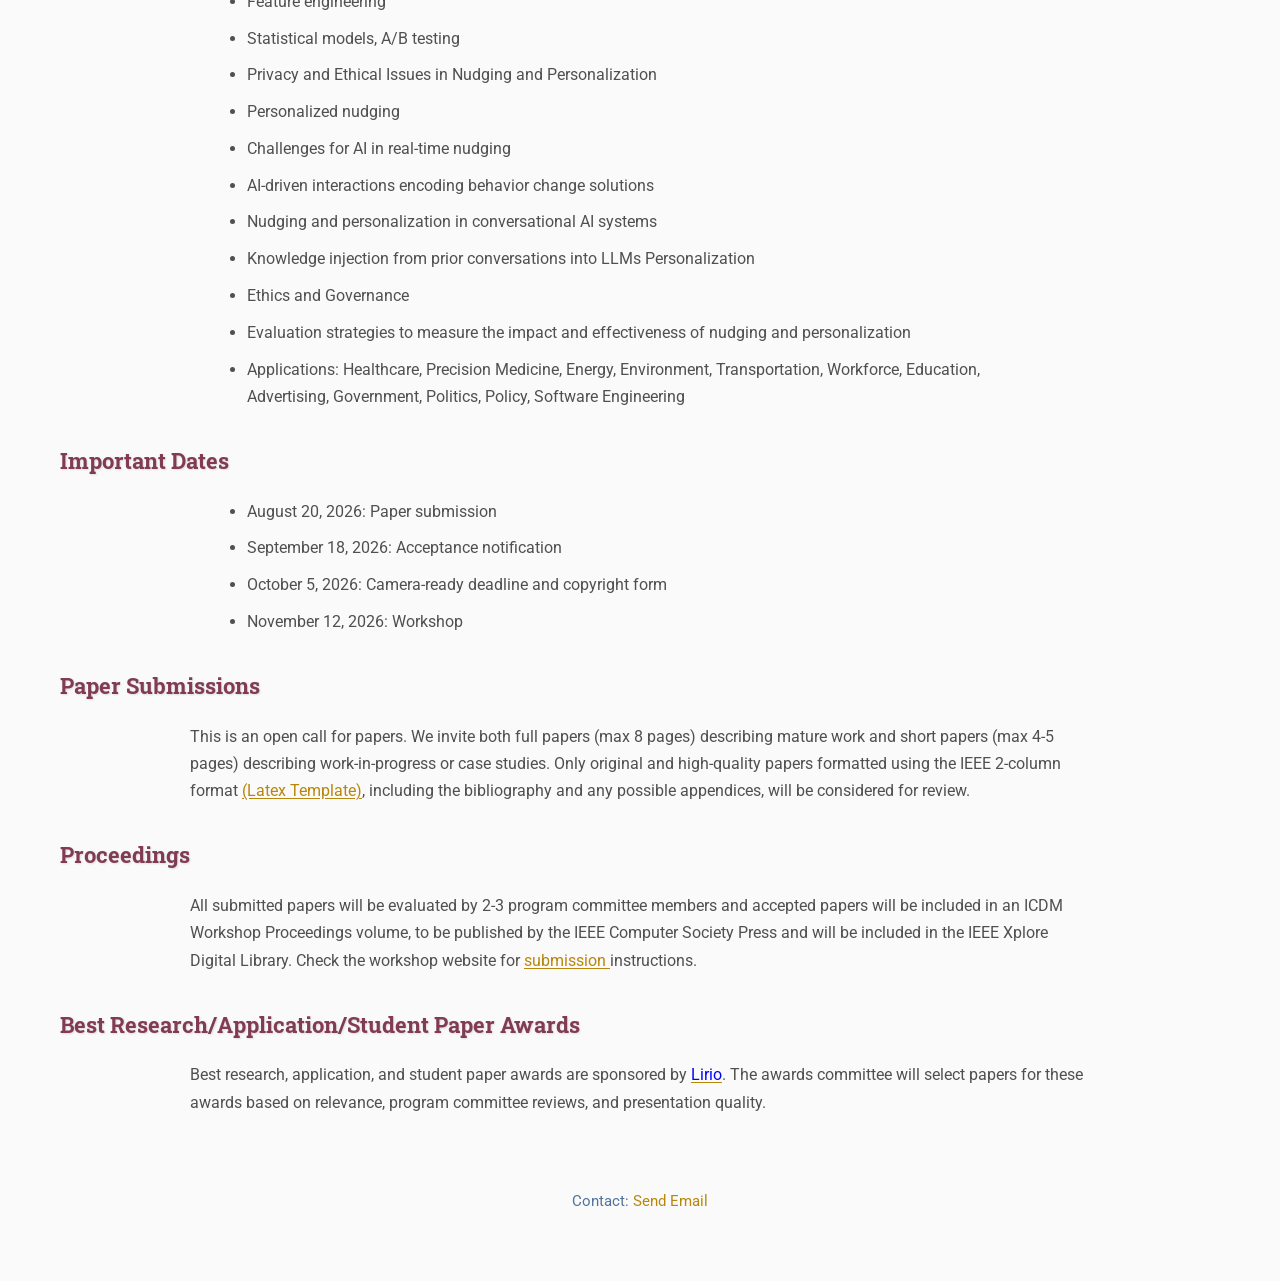
==== commit 190dfa50: "Update index.html" ====
--- a/cfp/index.html
+++ b/cfp/index.html
@@ -114,7 +114,7 @@
       <li>August 20, 2026: Paper submission</li>
       <li>September 18, 2026: Acceptance notification</li>
       <li>October 5, 2026: Camera-ready deadline and copyright form</li>
-      <li>November  12, 2025: Workshop </li>
+      <li>November  12, 2026: Workshop </li>
     </ul>
     
     <h4>Paper Submissions</h4>
